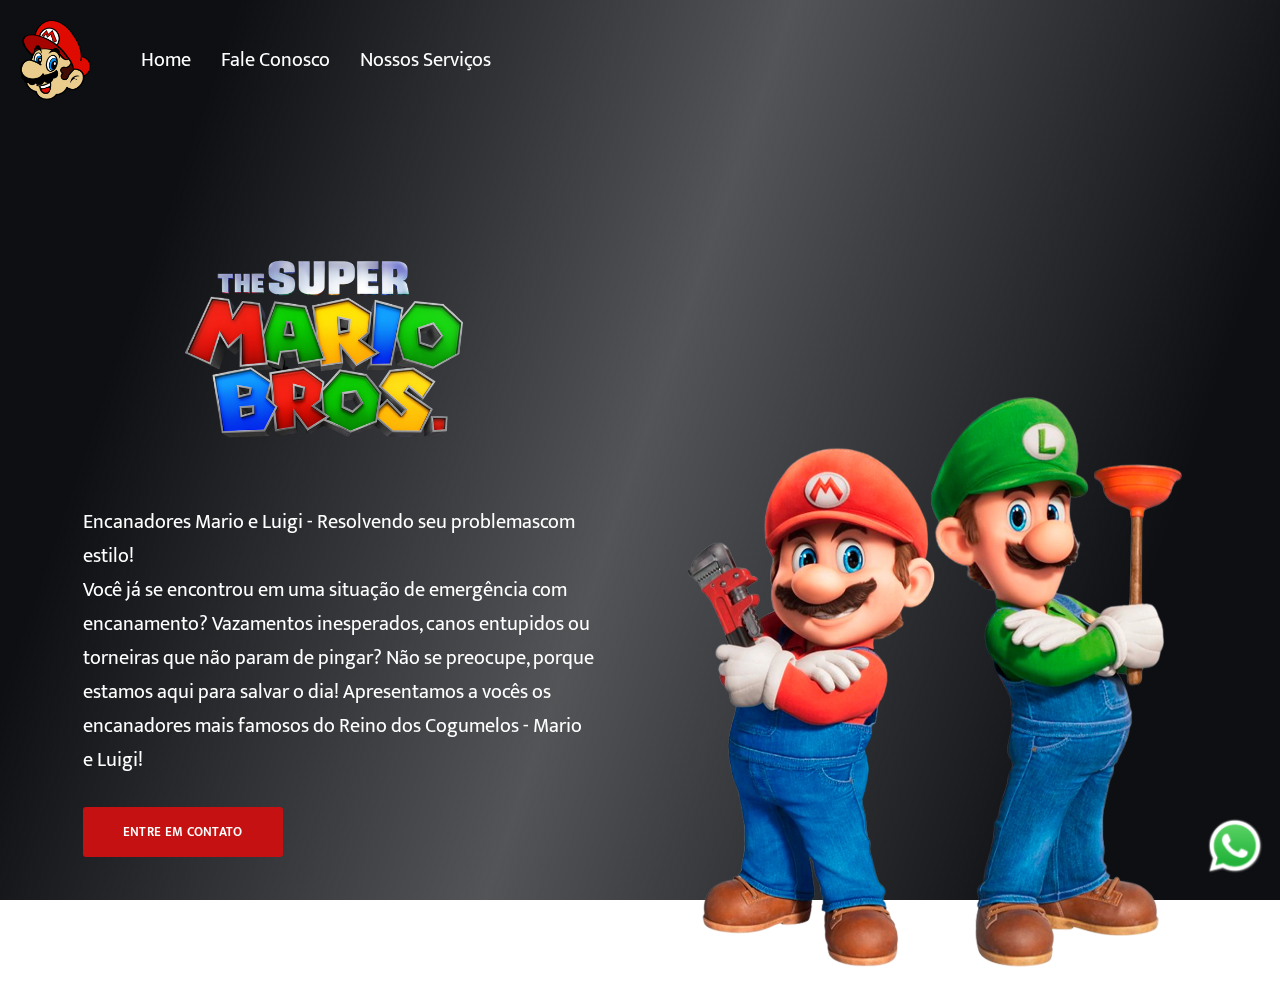
==== nossos-servicos.html @ e1e46966 "Add files via upload" ====
<!DOCTYPE html>
<html lang="pt-BR">

<head>
    <meta charset="UTF-8">
    <meta name="viewport" content="width=device-width, initial-scale=1.0">
    <link rel="preconnect" href="https://fonts.googleapis.com">
    <link rel="preconnect" href="https://fonts.gstatic.com" crossorigin>
    <link href="https://fonts.googleapis.com/css2?family=Mukta&display=swap" rel="stylesheet">
    <link rel="apple-touch-icon" sizes="180x180" href="./icon/apple-touch-icon.png">
    <link rel="icon" type="image/png" sizes="32x32" href="./icon/favicon-32x32.png">
    <link rel="icon" type="image/png" sizes="16x16" href="./icon/favicon-16x16.png">
    <link rel="manifest" href="./icon/site.webmanifest">
    <link rel="stylesheet" href="style.css">
    <title>Mario Encanador</title>
</head>

<body>
 
    <div class="mascara-formulario" onclick="esconderForm()"></div>

    <nav>
        
    
        <img class="logo-header" src="./assets/logo-header.png">

        <a href="index.html">Home</a>
        <a onclick="showForm()">Fale Conosco</a>
        <a href="./nossos-servicos.html">Nossos Serviços</a>
        <div class="menu-responsive" hidden><img src="./assets/botao-de-menu.png"</div>

    </nav>
    <img class="logomarca" src="./assets/logo.png" alt="logo">
    <main>
       
        <div class="mascara-video"></div>
        <video loop autoplay muted class="conteudo-background ">
            <source src="./assets/video.mp4">
        </video>
        <!--<img src="./assets/backgroud.jpeg" class="conteudo-background"/> -->
        <section class="background">

            
        </section>
        <div class="sobre-nos">
         
            
            <P>Encanadores Mario e Luigi - Resolvendo seu problemascom estilo!
            </P>
            <p>Você já se encontrou em uma situação de emergência com encanamento? Vazamentos inesperados, canos
                entupidos ou torneiras que não param de pingar? Não se preocupe, porque estamos aqui para salvar o dia!
                Apresentamos a vocês os encanadores mais famosos do Reino dos Cogumelos - Mario e Luigi!
            </p>
            <button onclick="mostrarForm()" class="contato">Entre em Contato</button>
        </div>

        <img src="./assets/mario.png" class="mario">
        <a class="whatsapp"><img src="./assets/whatsapp.png" /></a>

        <form class="fale-conosco" action="https://formcarry.com/s/Wc9VVkW4iGs" method="POST"
            enctype="multipart/form-data">
            <input type="text" name="name" placeholder="Seu Nome" required>
            <input type="email" name="email" placeholder="e-mail" required>
            <textarea type="text" name="duvidas" placeholder="Digite seu problema"></textarea>
            <button type="submit">Pedir Orçamento</button>
        </form>

    </main>
</body>
<script src="./scripts.js"></script>

</html>
---- style.css ----
* {
    margin: 0;
    padding: 0;
    box-sizing: border-box;
    font-family: 'Mukta', sans-serif;
}


.mascara-formulario {
    position: fixed;
    top: 0;
    width: 100vw;
    height: 100vh;
    visibility: hidden;
    transition: visibility 1s linear;
    z-index: 3;
    background: linear-gradient(109deg, rgba(10, 12, 16, 0.99) 15%, rgba(10, 12, 16, 0.7) 50%, rgba(10, 12, 16, 0.99) 85%);
}


nav {
    display: flex;
    align-items: center;
    gap: 30px;

}

nav a {
    font-size: 24px;
    color: white;
    cursor: pointer;
    text-decoration: none;

}

nav a:hover {
    color: #fa086d;
    transition: 1s color ease-in-out;
}

.logo-header {
    height: 80px;
    margin: 20px;

}



main {
    display: flex;
    height: 50vh;
    align-items: center;
    justify-content: space-evenly;

}

.background {
    position: fixed;
    z-index: -1;
    width: 100%;
    height: 100vh;
}

.conteudo-background {
    height: auto;
    width: auto;
    min-width: 100%;

    position: fixed;
    top: 0;
    z-index: -2;
}

.mascara-video {
    z-index: -1;
    position: fixed;
    top: 0;
    width: 100%;
    height: 100%;
    background: linear-gradient(109deg, rgba(10, 12, 16, 0.99) 15%, rgba(10, 12, 16, 0.7) 50%, rgba(10, 12, 16, 0.99) 85%);
}


video {
    min-height: 100%;
    min-width: 100%;
    position: fixed;
    top: 0;
}

button {
    font-weight: 600;
    letter-spacing: 0.3px;
    text-align: center;
    text-transform: uppercase;
    border: 0;
    padding: 10px 0;
    border-radius: 3px;
    background-color: #C51111;
    width: 200px;
    height: 50px;
    color: white;
    cursor: pointer;
    margin-top: 30px;
}

button:hover {
    opacity: 40%;
    background: #fa086d;
    font-size: 14px;
    font-weight: bolder;

}


.logomarca {
    height: 200px;
    margin-top: 127px;
    margin-left: 147px;
}

.mario {
    height: 600px;

}


p {
    color: white;
    font-size: 20px;
}

.sobre-nos {
    max-width: 40%;

}

.fale-conosco {
    background: white;
    display: flex;
    gap: 20px;
    flex-direction: column;
    position: fixed;
    left: -290px;
    transform: translateX(-50%);
    top: 30%;
    padding: 20px;
    border-radius: 5px;
    transition: left 1s linear;
    z-index: 4;

}

element.style {
    left: -335px;
    transform: translateX(0px);
}

input {
    height: 40px;
    border-radius: 5px;
    border: 1px solid gray;
    padding-left: 10px;
    outline-color: #18D80F;
}

textarea {
    height: 80px;
    width: 300px;
    border-radius: 5px;
    border: 1px solid gray;
    padding-left: 10px;
    outline-color: #18D80F;
    padding: 10px;
}

.whatsapp {
    position: fixed;
    bottom: 15px;
    right: 15px;
    cursor: pointer;
}

.whatsapp img {
    height: 60px;
}

/*----- Responsive -----*/
@media (max-width: 1150px) {

    p {
        display: none;
    }

    main {
        flex-direction: column;
        padding: 10px;
        height: 50vh;
        align-items: center;
    }
    .mario {
        width: 80%;
        height: auto;
        margin-top: 20px;
    }
    .logomarca {
        height: 220px;
        margin: 11px;
        display: flex;
        justify-content: center;
        align-items: center;
        margin-top: 30px;
    }
    nav {

        gap: 15px;
        display: flex;
        align-items: center;
        justify-content: center;
        margin-top: 20px;
        margin-bottom: 20px;

    }

    .logo-header {
        display: none;
    }

    button .contato {
        width: 115px;
        height: 29px;
        font-size: 20px;
        display: flex;
        align-items: center;
    }
}
nav a {
    font-size: 20px;
    display: flex;
    align-items: center;
    justify-content: center;
}
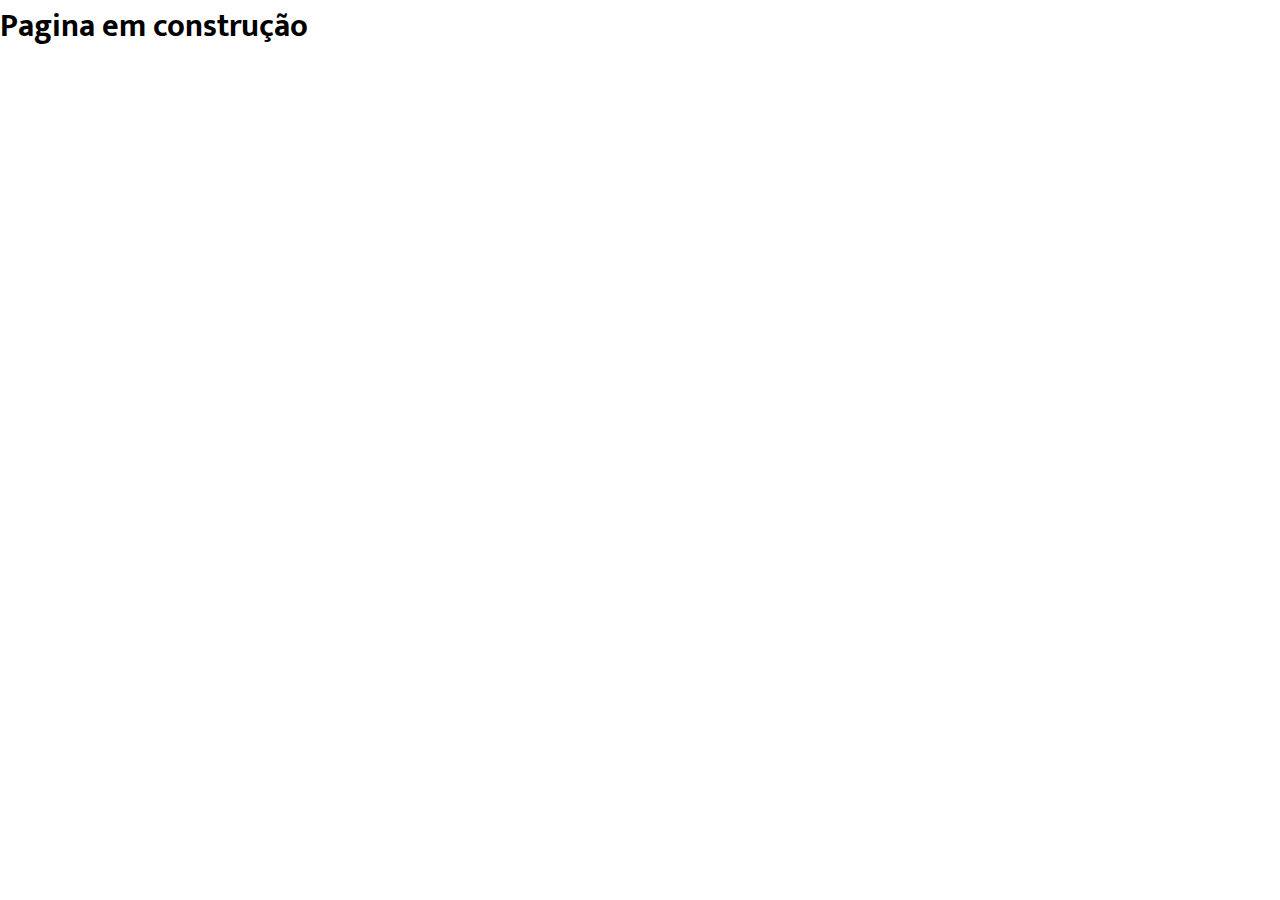
==== commit f658f20c: "Add files via upload" ====
--- a/nossos-servicos.html
+++ b/nossos-servicos.html
@@ -16,57 +16,7 @@
 </head>
 
 <body>
- 
-    <div class="mascara-formulario" onclick="esconderForm()"></div>
-
-    <nav>
-        
-    
-        <img class="logo-header" src="./assets/logo-header.png">
-
-        <a href="index.html">Home</a>
-        <a onclick="showForm()">Fale Conosco</a>
-        <a href="./nossos-servicos.html">Nossos Serviços</a>
-        <div class="menu-responsive" hidden><img src="./assets/botao-de-menu.png"</div>
-
-    </nav>
-    <img class="logomarca" src="./assets/logo.png" alt="logo">
-    <main>
-       
-        <div class="mascara-video"></div>
-        <video loop autoplay muted class="conteudo-background ">
-            <source src="./assets/video.mp4">
-        </video>
-        <!--<img src="./assets/backgroud.jpeg" class="conteudo-background"/> -->
-        <section class="background">
-
-            
-        </section>
-        <div class="sobre-nos">
-         
-            
-            <P>Encanadores Mario e Luigi - Resolvendo seu problemascom estilo!
-            </P>
-            <p>Você já se encontrou em uma situação de emergência com encanamento? Vazamentos inesperados, canos
-                entupidos ou torneiras que não param de pingar? Não se preocupe, porque estamos aqui para salvar o dia!
-                Apresentamos a vocês os encanadores mais famosos do Reino dos Cogumelos - Mario e Luigi!
-            </p>
-            <button onclick="mostrarForm()" class="contato">Entre em Contato</button>
-        </div>
-
-        <img src="./assets/mario.png" class="mario">
-        <a class="whatsapp"><img src="./assets/whatsapp.png" /></a>
-
-        <form class="fale-conosco" action="https://formcarry.com/s/Wc9VVkW4iGs" method="POST"
-            enctype="multipart/form-data">
-            <input type="text" name="name" placeholder="Seu Nome" required>
-            <input type="email" name="email" placeholder="e-mail" required>
-            <textarea type="text" name="duvidas" placeholder="Digite seu problema"></textarea>
-            <button type="submit">Pedir Orçamento</button>
-        </form>
-
-    </main>
+ <h1>Pagina em construção </h1>
 </body>
-<script src="./scripts.js"></script>
 
 </html>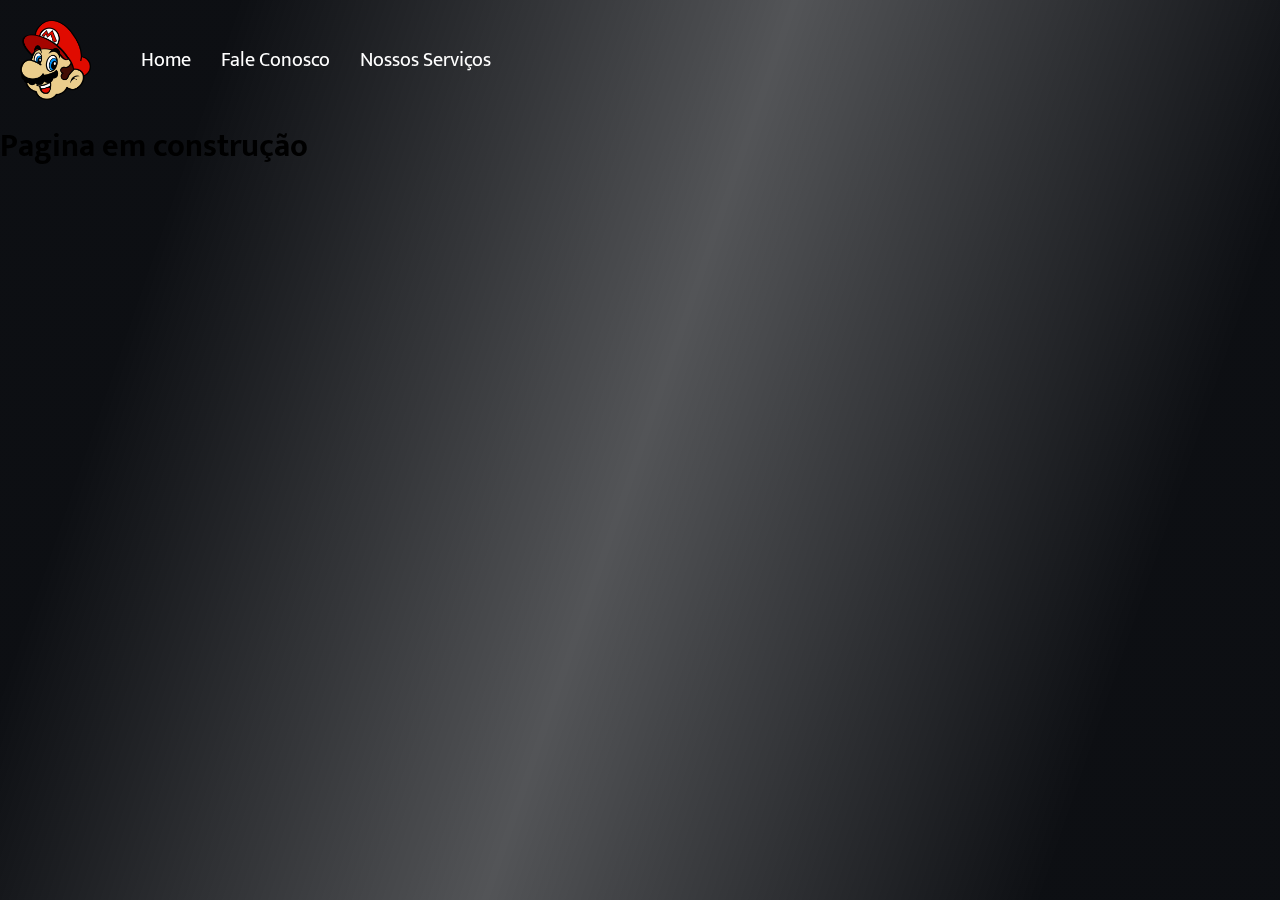
==== commit b2b8b697: "Add files via upload" ====
--- a/nossos-servicos.html
+++ b/nossos-servicos.html
@@ -15,8 +15,40 @@
     <title>Mario Encanador</title>
 </head>
 
-<body>
- <h1>Pagina em construção </h1>
+<div class="mascara-formulario" onclick="esconderForm()"></div>
+
+<nav>
+    
+
+    <img class="logo-header" src="./assets/logo-header.png">
+
+    <a href="index.html">Home</a>
+    <a onclick="showForm()">Fale Conosco</a>
+    <a href="./nossos-servicos.html">Nossos Serviços</a>
+    <div class="menu-responsive" hidden><img src="./assets/botao-de-menu.png"</div>
+
+</nav>
+
+   
+    <div class="mascara-video"></div>
+    <video loop autoplay muted class="conteudo-background ">
+        <source src="./assets/video.mp4">
+    </video>
+    <!--<img src="./assets/backgroud.jpeg" class="conteudo-background"/> -->
+    <section class="background">
+
+        <div class="sobre-nos">
+     
+            <h1>Pagina em construção </h1>  
+    </section>
+   
+ 
+    </div>
+
+    
+
+</main>
 </body>
 
+
 </html>